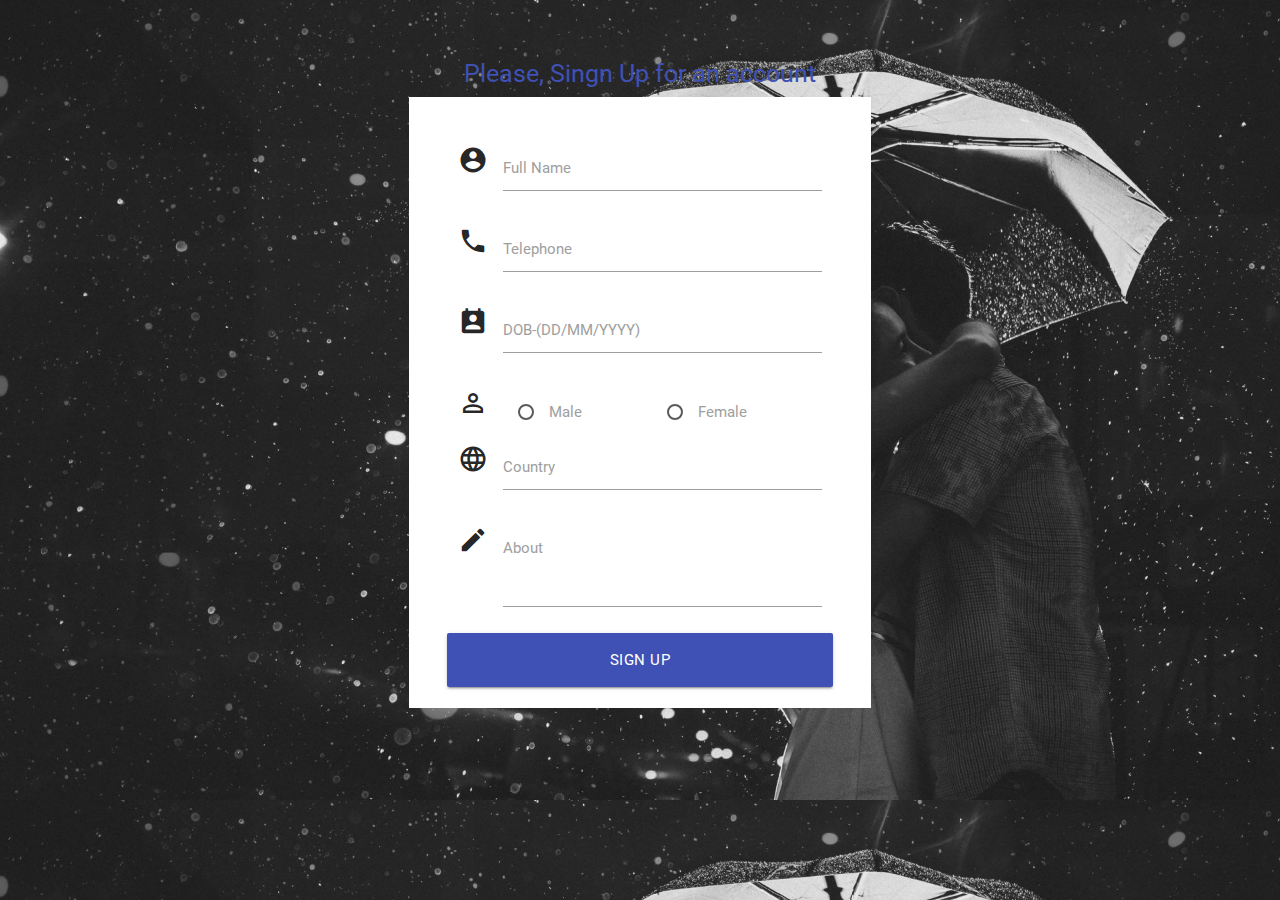
==== index.html @ 53b513e3 "first" ====
<!DOCTYPE html>
  <html>
    <head>
      <!--Import Google Icon Font-->
      <link href="http://fonts.googleapis.com/icon?family=Material+Icons" rel="stylesheet">
      <!--Import materialize.css-->
      <link type="text/css" rel="stylesheet" href="materialize/css/materialize.min.css"  media="screen,projection"/>
      <link type="text/css" rel="stylesheet" href="css/index.css" />
      <!--Let browser know website is optimized for mobile-->
      <meta name="viewport" content="width=device-width, initial-scale=1.0"/>
    </head>

    <body>
    <div class="container">
    <div class="container">
    <div class="container">
    <div class="row"></div>
    <div class="row"></div>
    <div class="row"></div>
    <h5 class="indigo-text" style="text-align: center;">Please, Singn Up for an account</h5>
    <div class="maindiv">
       <div class="row">
    <form class="col l12 col s12" id="form">
      <div class="row">
        <div class="input-field col l12 col s12">
          <i class="material-icons prefix">account_circle</i>
          <input id="icon_prefix" type="text" class="validate">
          <label for="icon_prefix">Full Name</label>
        </div>
        <div class="input-field col l12 col s12">
          <i class="material-icons prefix">phone</i>
          <input id="icon_telephone" type="tel" class="validate">
          <label for="icon_telephone">Telephone</label>
        </div>
        <div class="input-field col l12 col s12">
          <i class="material-icons prefix">perm_contact_calendar</i>
          <input id="icon_telephone" type="text" class="validate">
          <label for="icon_telephone">DOB-(DD/MM/YYYY)</label>
        </div>
        <div class="input-field col l6 col s6">
          <i class="material-icons prefix">perm_identity</i>
           <input name="group1" type="radio" id="test1" />
          <label for="test1">Male</label>
          </div>
          <div class="input-field col l6 col s6">
           <input name="group1" type="radio" id="test2" />
          <label for="test2">Female</label>
          </div>
          <div class="input-field col l12 col s12"></div>
        <div class="input-field col l12 col s12">
          <i class="material-icons prefix">language</i>
          <input id="icon_telephone" type="text" class="validate">
          <label for="icon_telephone">Country</label>
        </div>
        <div class="input-field col l12 col s12">
          <i class="material-icons prefix">mode_edit</i>
          <textarea id="textarea1" class="materialize-textarea"></textarea>
          <label for="textarea1">About</label>
        </div>
         <button type='submit' name='btn_login' class='col s12 btn btn-large waves-effect indigo'>Sign UP</button>
      </div>
    </form>
  </div>
  </div>
  </div>
  </div>
    </div>
      <!--Import jQuery before materialize.js-->
      <script type="text/javascript" src="https://code.jquery.com/jquery-2.1.1.min.js"></script>
      <script type="text/javascript" src="materialize/js/materialize.min.js"></script>
    </body>
  </html>
---- css/index.css ----
#form{
	display: inline-block;
	padding: 32px 48px 0px 48px;
	border: 1px solid #FFF;
	background-color: #ffffff ;
}

body{
	//background-color:  ;
	background-image: url("love_couple_in_rain-wide.jpg") !important;
	  background-size: cover;

}
	
#male{
	display: inline;
}
#female{
	display: inline;
}
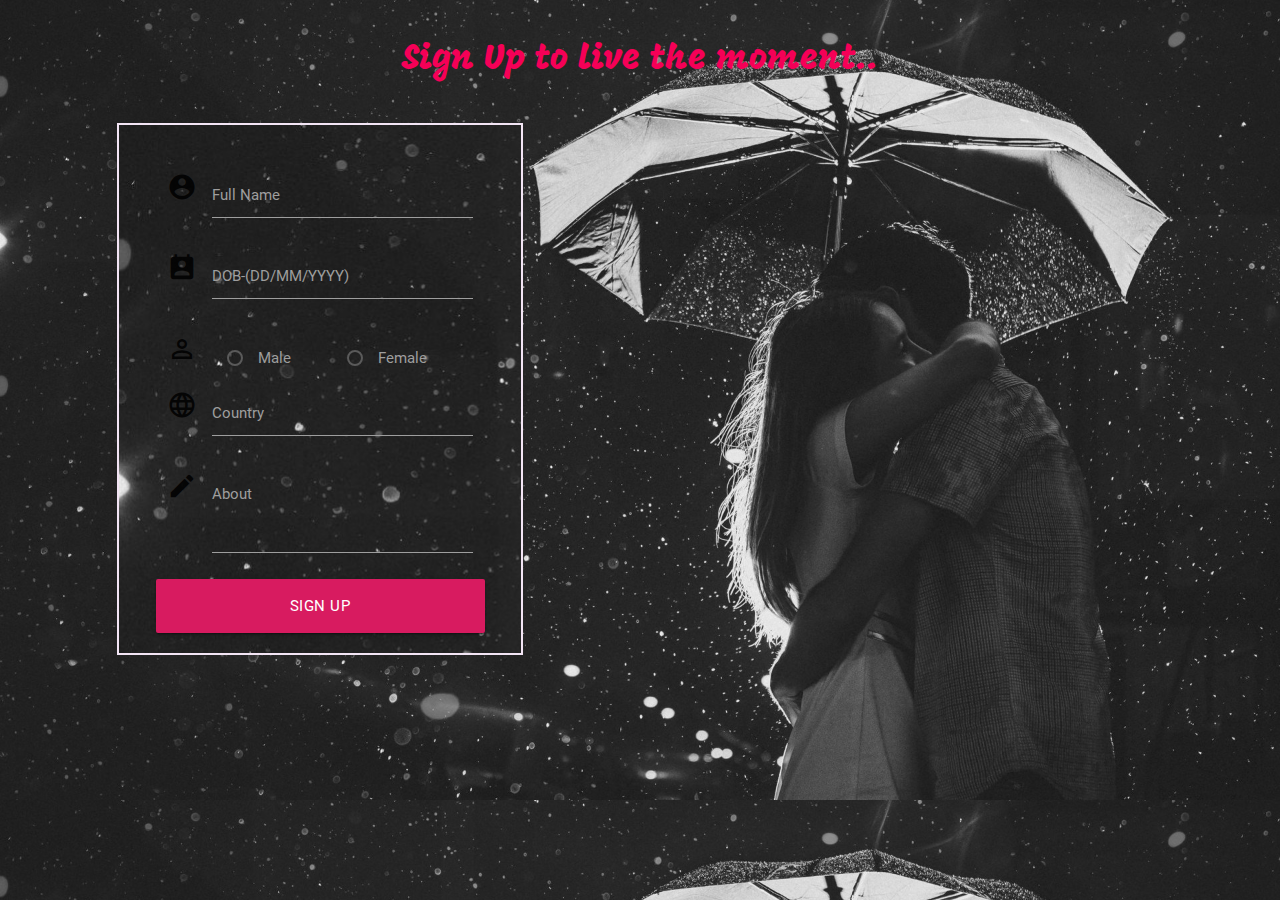
==== commit 530164b5: "login done" ====
--- a/index.html
+++ b/index.html
@@ -2,39 +2,36 @@
   <html>
     <head>
       <!--Import Google Icon Font-->
-      <link href="http://fonts.googleapis.com/icon?family=Material+Icons" rel="stylesheet">
+      <link href="https://fonts.googleapis.com/icon?family=Material+Icons" rel="stylesheet">
       <!--Import materialize.css-->
       <link type="text/css" rel="stylesheet" href="materialize/css/materialize.min.css"  media="screen,projection"/>
+    <link href="https://fonts.googleapis.com/css?family=Lora:400,700,400italic,700italic" rel="stylesheet" type="text/css">
+    <link href="https://fonts.googleapis.com/css?family=Mogra" rel="stylesheet" type="text/css">
+    <link href="https://fonts.googleapis.com/css?family=Montserrat:400,700" rel="stylesheet" type="text/css">
       <link type="text/css" rel="stylesheet" href="css/index.css" />
       <!--Let browser know website is optimized for mobile-->
       <meta name="viewport" content="width=device-width, initial-scale=1.0"/>
     </head>
 
     <body>
+    <p class="text"> Sign Up to live the moment..</p>
     <div class="container">
     <div class="container">
     <div class="container">
-    <div class="row"></div>
-    <div class="row"></div>
-    <div class="row"></div>
-    <h5 class="indigo-text" style="text-align: center;">Please, Singn Up for an account</h5>
+    <div class="container">
+    
     <div class="maindiv">
        <div class="row">
     <form class="col l12 col s12" id="form">
       <div class="row">
         <div class="input-field col l12 col s12">
           <i class="material-icons prefix">account_circle</i>
-          <input id="icon_prefix" type="text" class="validate">
+          <input id="icon_prefix" type="text" class="formtext validate">
           <label for="icon_prefix">Full Name</label>
         </div>
         <div class="input-field col l12 col s12">
-          <i class="material-icons prefix">phone</i>
-          <input id="icon_telephone" type="tel" class="validate">
-          <label for="icon_telephone">Telephone</label>
-        </div>
-        <div class="input-field col l12 col s12">
           <i class="material-icons prefix">perm_contact_calendar</i>
-          <input id="icon_telephone" type="text" class="validate">
+          <input id="icon_telephone" type="text" class=" formtext validate">
           <label for="icon_telephone">DOB-(DD/MM/YYYY)</label>
         </div>
         <div class="input-field col l6 col s6">
@@ -49,17 +46,18 @@
           <div class="input-field col l12 col s12"></div>
         <div class="input-field col l12 col s12">
           <i class="material-icons prefix">language</i>
-          <input id="icon_telephone" type="text" class="validate">
+          <input id="icon_telephone" type="text" class="formtext validate">
           <label for="icon_telephone">Country</label>
         </div>
         <div class="input-field col l12 col s12">
           <i class="material-icons prefix">mode_edit</i>
-          <textarea id="textarea1" class="materialize-textarea"></textarea>
+          <textarea id="textarea1" class="formtext materialize-textarea"></textarea>
           <label for="textarea1">About</label>
         </div>
-         <button type='submit' name='btn_login' class='col s12 btn btn-large waves-effect indigo'>Sign UP</button>
+         <button type='submit' name='btn_login' class='col s12 btn btn-large waves-effect pink darken-1'>Sign UP</button>
       </div>
     </form>
+  </div>
   </div>
   </div>
   </div>
--- a/css/index.css
+++ b/css/index.css
@@ -1,20 +1,53 @@
 #form{
 	display: inline-block;
 	padding: 32px 48px 0px 48px;
-	border: 1px solid #FFF;
-	background-color: #ffffff ;
+	border: 2px solid #f3e5f5;
+	background-image: url("love_couple_in_rain-wide.jpg") !important; 
 }
-
+.text{
+	font-family: Mogra;
+	color: #f50057 ;
+	font-size: 35px;
+	text-align: justify-all;
+	text-align: center;
+}
+.formtext{
+	color: #f3e5f5;
+}
 body{
 	//background-color:  ;
 	background-image: url("love_couple_in_rain-wide.jpg") !important;
 	  background-size: cover;
 
 }
-	
+.maindiv{
+	position: absolute;
+	right: 60%;
+	left: 10%;
+}
 #male{
 	display: inline;
 }
 #female{
 	display: inline;
+}
+@media only screen and (max-width: 1300px) {
+    .maindiv {
+        position: absolute;
+	right: 60%;
+	left: 10%;
+    }
+}
+@media only screen and (max-width: 1000px) {
+    .maindiv {
+        position: absolute;
+	right: 50%;
+	left:5%;
+    }
+ @media only screen and (max-width: 600px) {
+    .maindiv {
+        position: absolute;
+	right: 15%;
+	left: 15%;
+    }
 }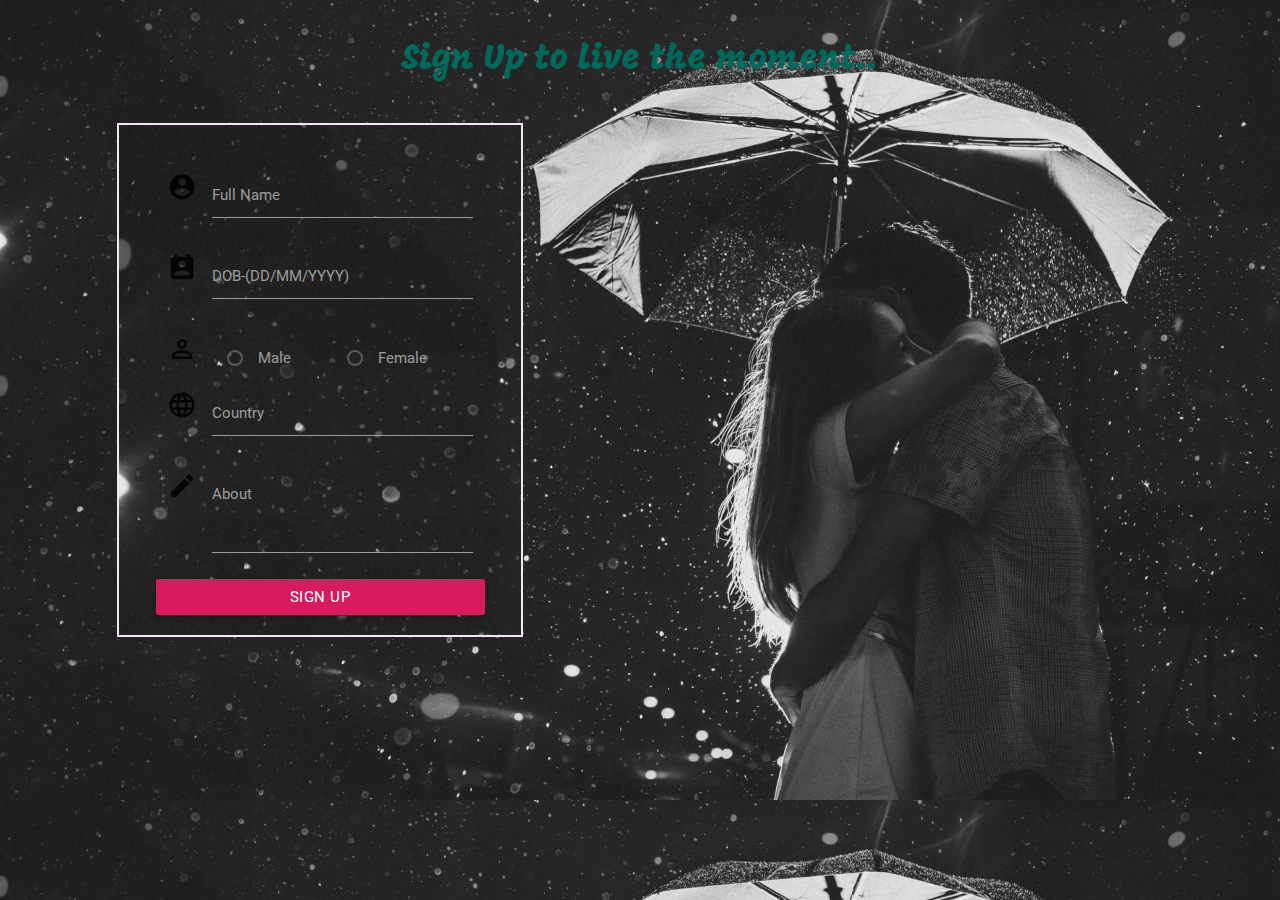
==== commit 52072217: "login" ====
--- a/index.html
+++ b/index.html
@@ -54,7 +54,7 @@
           <textarea id="textarea1" class="formtext materialize-textarea"></textarea>
           <label for="textarea1">About</label>
         </div>
-         <button type='submit' name='btn_login' class='col s12 btn btn-large waves-effect pink darken-1'>Sign UP</button>
+         <button type='submit' name='btn_login' class='col s12 btn waves-effect pink darken-1'>Sign UP</button>
       </div>
     </form>
   </div>
--- a/css/index.css
+++ b/css/index.css
@@ -6,7 +6,7 @@
 }
 .text{
 	font-family: Mogra;
-	color: #f50057 ;
+	color:#00695c ;
 	font-size: 35px;
 	text-align: justify-all;
 	text-align: center;
@@ -50,4 +50,18 @@
 	right: 15%;
 	left: 15%;
     }
+}
+@media only screen and (max-width: 400px) {
+    .maindiv {
+        position: absolute;
+	right: 5%;
+	left: 5%;
+    }
+}
+@media only screen and (max-width: 300px) {
+    .maindiv {
+        position: absolute;
+	right: 4%;
+	left: 4%;
+    }
 }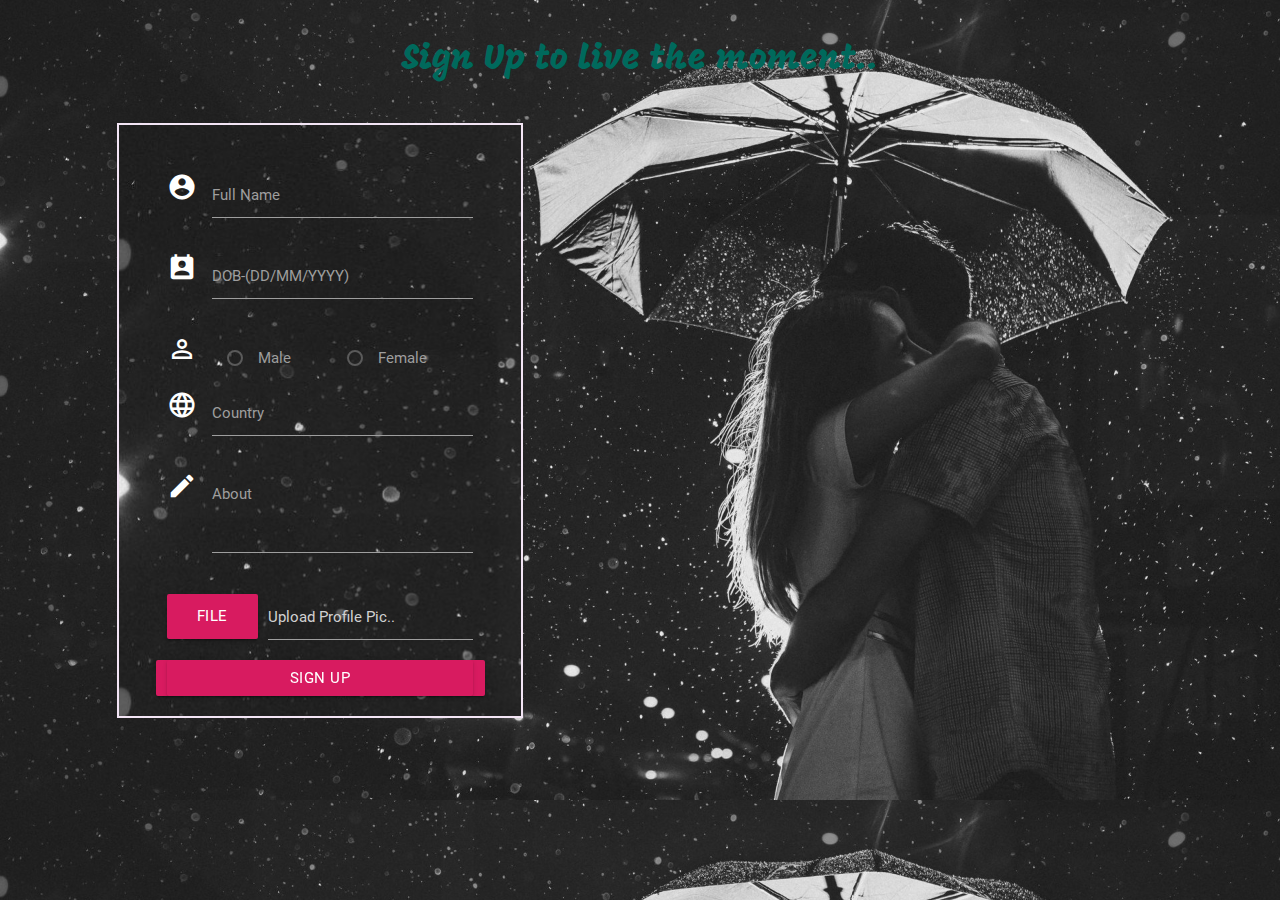
==== commit a4bb4a7b: "login color" ====
--- a/index.html
+++ b/index.html
@@ -24,8 +24,8 @@
        <div class="row">
     <form class="col l12 col s12" id="form">
       <div class="row">
-        <div class="input-field col l12 col s12">
-          <i class="material-icons prefix">account_circle</i>
+        <div class="icon-blue input-field col l12 col s12">
+          <i class=" icon-blue  material-icons prefix">account_circle</i>
           <input id="icon_prefix" type="text" class="formtext validate">
           <label for="icon_prefix">Full Name</label>
         </div>
@@ -54,7 +54,16 @@
           <textarea id="textarea1" class="formtext materialize-textarea"></textarea>
           <label for="textarea1">About</label>
         </div>
-         <button type='submit' name='btn_login' class='col s12 btn waves-effect pink darken-1'>Sign UP</button>
+         <div class="file-field input-field col l12 col s12">
+      <div class="btn  pink darken-1">
+        <span>File</span>
+        <input type="file" multiple>
+      </div>
+      <div class="file-path-wrapper ">
+        <input class="file-path validate" type="text" placeholder="Upload Profile Pic..">
+      </div>
+    </div>
+         <button type='submit' name='btn_login' class='col s12 btn waves-effect pink darken-1'><a class='col s12 btn waves-effect pink darken-1' href="home.html">Sign UP</a></button>
       </div>
     </form>
   </div>
--- a/css/index.css
+++ b/css/index.css
@@ -14,6 +14,30 @@
 .formtext{
 	color: #f3e5f5;
 }
+#textarea1:focus+label{
+	color: #e91e63;
+}
+#textarea1:focus
+{
+	border-bottom: 2px solid #e91e63;
+      box-shadow: none;
+  }
+ .material-icons {
+  color: white;
+  }
+  .material-icons:active, .material-icons:focus, .material-icons:hover{color:#e91e63 !important;}
+ 	.input-field input[type=radio]:focus + label,
+    .input-field input[type=text]:focus + label ,
+    .input-field input[type=email]:focus + label{
+      color: #e91e63;
+    }
+
+    .input-field input[type=radio]:focus,
+    .input-field input[type=text]:focus,
+    .input-field input[type=email]:focus{
+      border-bottom: 2px solid #e91e63;
+      box-shadow: none;
+    }
 body{
 	//background-color:  ;
 	background-image: url("love_couple_in_rain-wide.jpg") !important;
@@ -64,4 +88,4 @@
 	right: 4%;
 	left: 4%;
     }
-}+}
